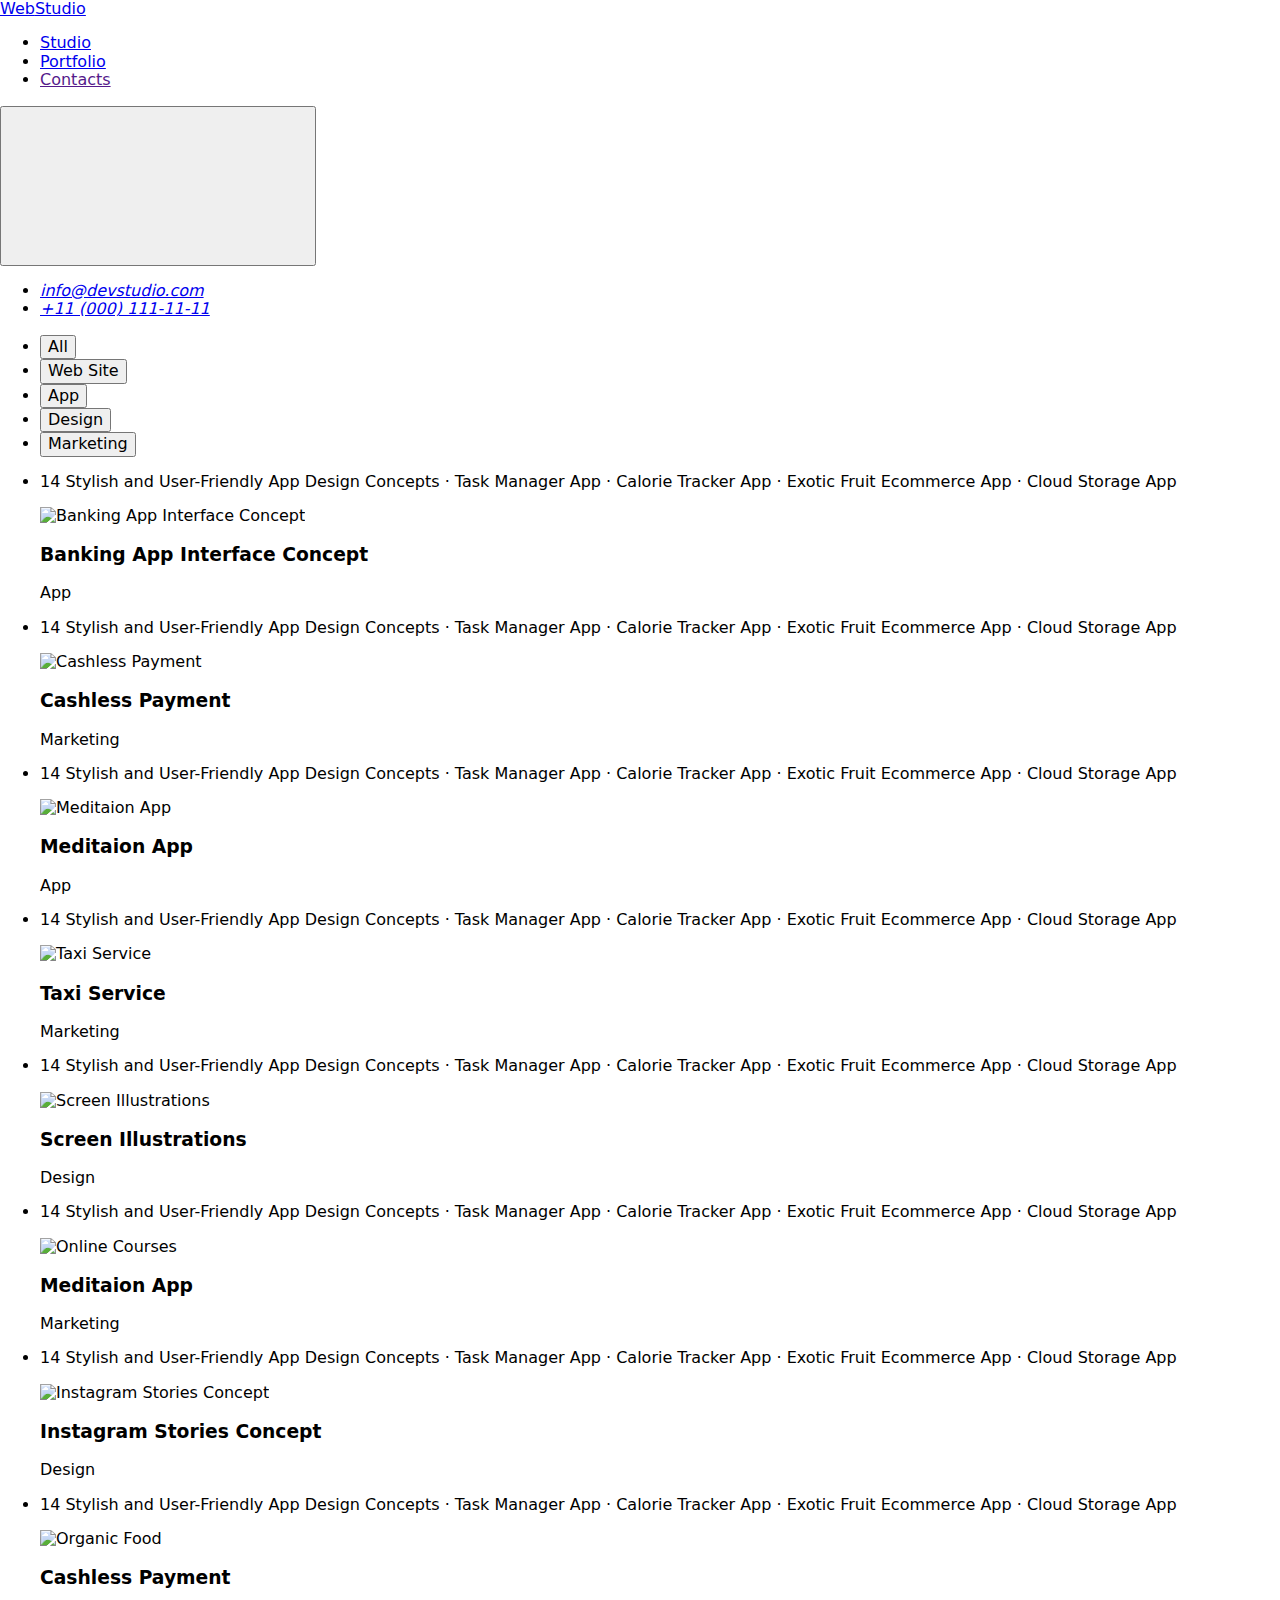
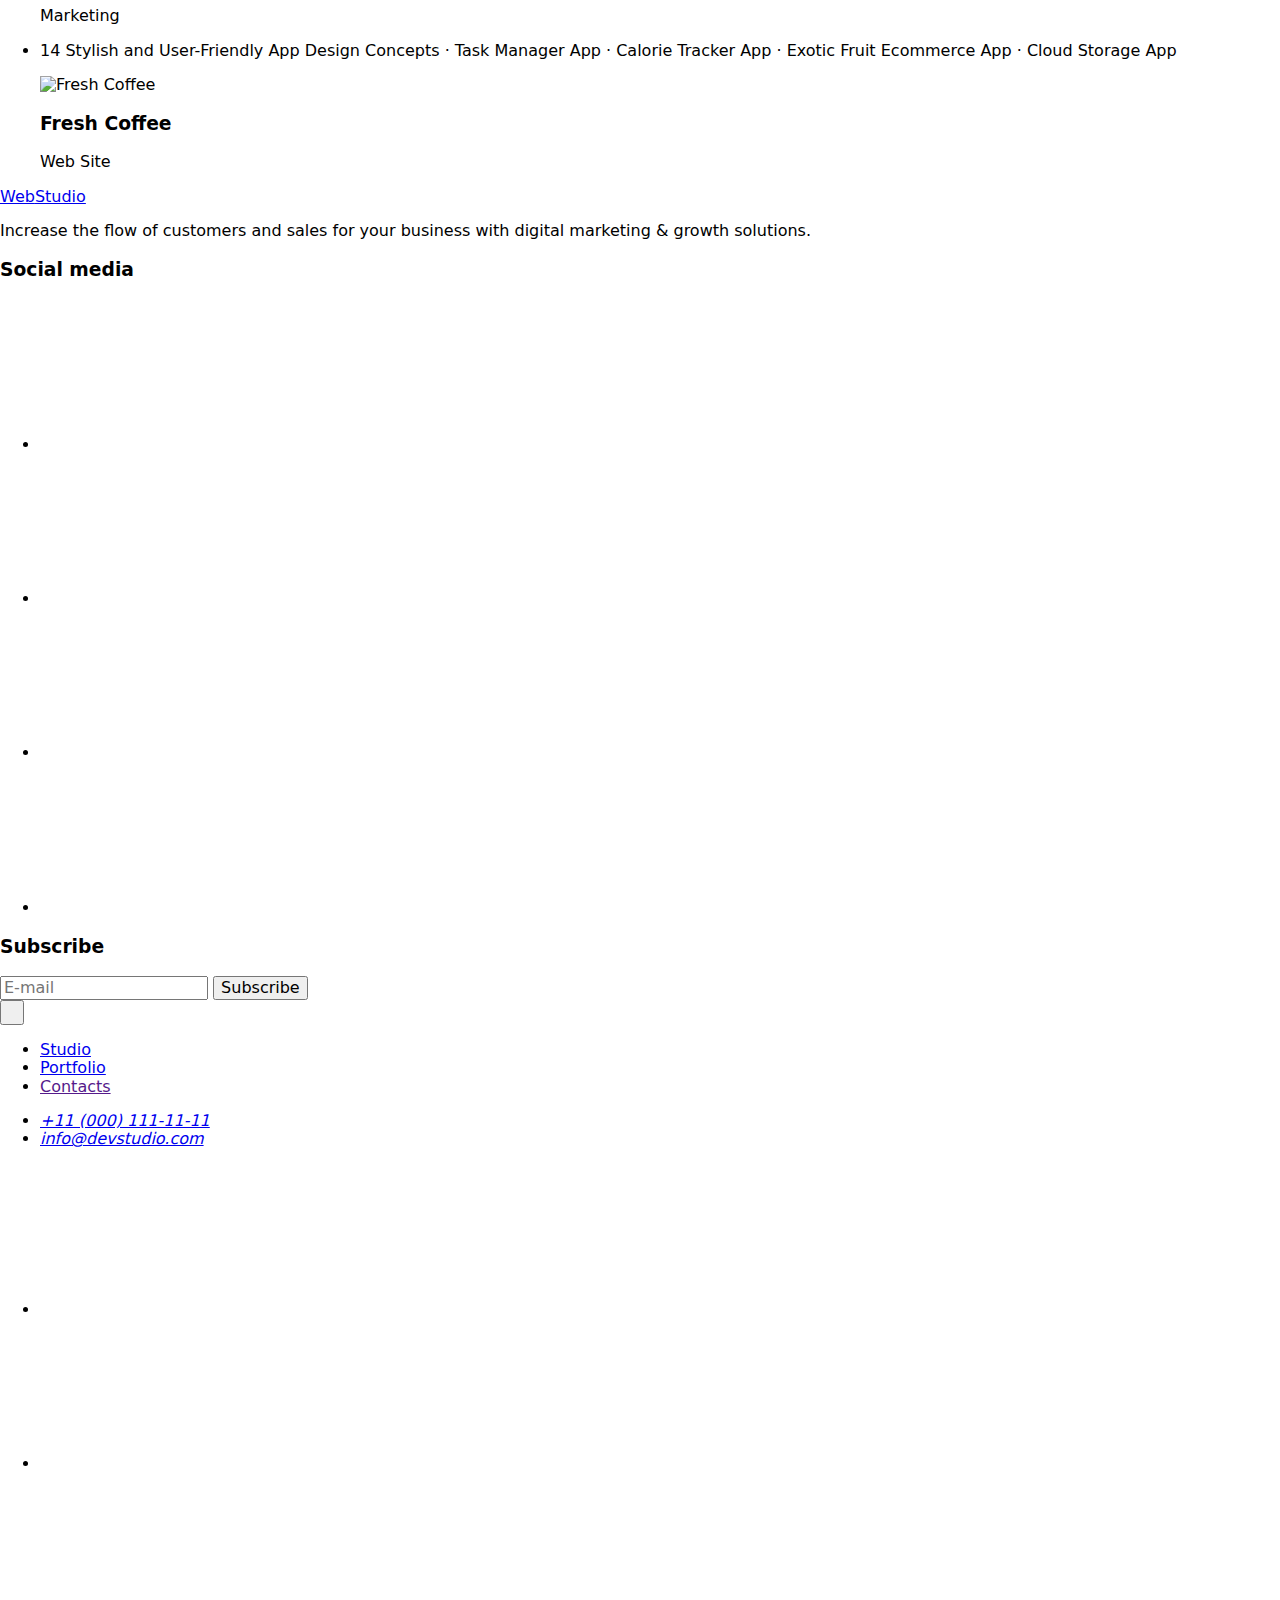
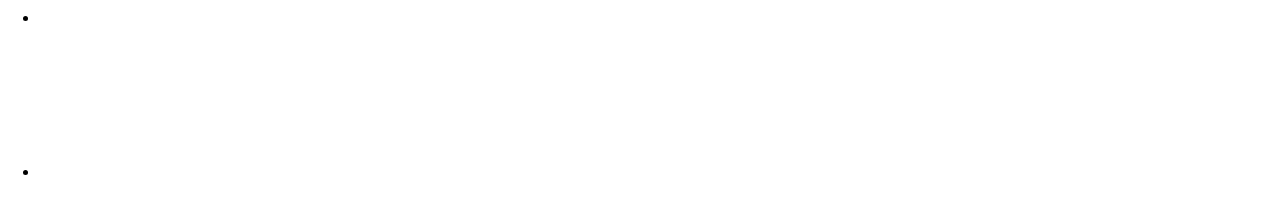
==== portfolio.html @ fcc220e5 "Create portfolio.html" ====
<!DOCTYPE html>
<html lang="en">

<head>
    <meta charset="UTF-8">
    <meta http-equiv="X-UA-Compatible" content="IE=edge">
    <meta name="viewport" content="width=device-width, initial-scale=1.0">
    <title>Portfolio</title>


    <link rel="preconnect" href="https://fonts.googleapis.com">
    <link rel="preconnect" href="https://fonts.gstatic.com" crossorigin>
    <link
        href="https://fonts.googleapis.com/css2?family=Raleway:wght@800&family=Roboto:wght@400;500;700;900&display=swap"
        rel="stylesheet">
    <link rel="preconnect" href="https://fonts.gstatic.com" crossorigin>
    <link
        href="https://fonts.googleapis.com/css2?family=Raleway:wght@800&family=Roboto:wght@400;500;700;900&display=swap"
        rel="stylesheet">
    <link rel="stylesheet"
        href="https://cdnjs.cloudflare.com/ajax/libs/modern-normalize/1.1.0/modern-normalize.min.css">
    <link rel="stylesheet" href="./css/style.css">
</head>

<body>
    <!-- HEADER -->
    <header class="page-header">
        <!-- Navigation -->
        <div class="conteiner">
            <nav class="navigation">
                <a class="link logotype" href="./index.html">Web<span class="logotype-item">Studio</span></a>
                <ul class="list menu-list">
                    <li class="menu-item "><a class="link menu-link" href="./index.html">Studio</a></li>
                    <li class="menu-item "><a class="link menu-link hover color" href="./portfolio.html">Portfolio</a>
                    </li>
                    <li class="menu-item"><a class="link menu-link" href="">Contacts</a></li>
                </ul>
            </nav>
            <button  class="mobile-menu-open"><svg class="icon-one icon-hamburger js-open-menu">
                <use href="./images/social-media/icons.svg#icon-hamburger"></use>
            </svg></button>
            <!-- Address -->
            <address>
                <ul class="list-number">
                    <li><a class="link mail-post" href="mailto:info@devstudio.com">info@devstudio.com</a></li>
                    <li><a class="link phone-number" href="tel:+110001111111">+11 (000) 111-11-11</a></li>
                </ul>
            </address>
        </div>
    </header>
    <!-- Main -->
    <main>
        <section class="page-filter">
            <div class="conteiner-filter">
                <h1 hidden>filters</h1>
                <ul class="list list-button">
                    <li class="list-item-filter"><button class="button-filters" type="button">All</button></li>
                    <li class="list-item-filter"><button class="button-filters" type="button">Web Site</button></li>
                    <li class="list-item-filter"><button class="button-filters" type="button">App</button></li>
                    <li class="list-item-filter"><button class="button-filters" type="button">Design</button></li>
                    <li class="list-item-filter"><button class="button-filters" type="button">Marketing</button></li>
                </ul>
                <ul class="list list-photo-item">

                    <li class="list-item ">

                        <div class="box">
                            <div class="overlay">
                                <p>14 Stylish and User-Friendly App Design Concepts · Task Manager App · Calorie Tracker
                                    App · Exotic Fruit Ecommerce App · Cloud Storage App</p>

                            </div>
                            <img class="list-photo" src="./images/Project-Card-1.jpg"
                                alt="Banking App Interface Concept" width="360" height="300">
                        </div>
                        <div class="conteiner-title">
                            <h3 class="title-item">Banking App Interface Concept</h3>
                            <p class="suptitle">App</p>
                        </div>
                    </li>
                    <li class="list-item ">
                        <div class="box">
                            <div class="overlay">
                                <p>14 Stylish and User-Friendly App Design Concepts · Task Manager App · Calorie Tracker
                                    App · Exotic Fruit Ecommerce App · Cloud Storage App</p>
                            </div><img class="list-photo" src="./images/Project-Card-2.jpg" alt="Cashless Payment"
                                width="360" height="300">
                        </div>
                        <div class="conteiner-title">
                            <h3 class="title-item">Cashless Payment</h3>
                            <p class="suptitle">Marketing</p>
                        </div>
                    </li>
                    <li class="list-item ">
                        <div class="box">
                            <div class="overlay">
                                <p>14 Stylish and User-Friendly App Design Concepts · Task Manager App · Calorie Tracker
                                    App · Exotic Fruit Ecommerce App · Cloud Storage App</p>
                            </div><img class="list-photo" src="./images/Project-Card-3.jpg" alt="Meditaion App"
                                width="360" height="300">
                        </div>
                        <div class="conteiner-title">
                            <h3 class="title-item">Meditaion App</h3>
                            <p class="suptitle">App</p>
                        </div>
                    </li>
                    <li class="list-item ">
                        <div class="box">
                            <div class="overlay">
                                <p>14 Stylish and User-Friendly App Design Concepts · Task Manager App · Calorie Tracker
                                    App · Exotic Fruit Ecommerce App · Cloud Storage App</p>
                            </div><img class="list-photo" src="./images/Project2Card-1.jpg" alt="Taxi Service"
                                width="360" height="300">
                        </div>
                        <div class="conteiner-title">
                            <h3 class="title-item">Taxi Service</h3>
                            <p class="suptitle">Marketing</p>
                        </div>
                    </li>
                    <li class="list-item ">
                        <div class="box">
                            <div class="overlay">
                                <p>14 Stylish and User-Friendly App Design Concepts · Task Manager App · Calorie Tracker
                                    App
                                    · Exotic Fruit Ecommerce App · Cloud Storage App</p>
                            </div><img class="list-photo" src="./images/Project2Card-2.jpg" alt="Screen Illustrations"
                                width="360" height="300
                        ">
                        </div>
                        <div class="conteiner-title">
                            <h3 class="title-item">Screen Illustrations</h3>
                            <p class="suptitle">Design</p>
                        </div>
                    </li>
                    <li class="list-item ">
                        <div class="box">
                            <div class="overlay">
                                <p>14 Stylish and User-Friendly App Design Concepts · Task Manager App · Calorie Tracker
                                    App · Exotic Fruit Ecommerce App · Cloud Storage App</p>
                            </div><img class="list-photo" src="./images/Project2Card-3.jpg" alt="Online Courses"
                                width="360" height="300">
                        </div>
                        <div class="conteiner-title">
                            <h3 class="title-item">Meditaion App</h3>
                            <p class="suptitle">Marketing</p>
                        </div>
                    </li>
                    <li class="list-item ">
                        <div class="box">
                            <div class="overlay">
                                <p>14 Stylish and User-Friendly App Design Concepts · Task Manager App · Calorie Tracker
                                    App
                                    · Exotic Fruit Ecommerce App · Cloud Storage App</p>
                            </div><img class="list-photo" src="./images/Project3Card-1.jpg"
                                alt="Instagram Stories Concept" width="360" height="300">
                        </div>

                        <div class="conteiner-title">
                            <h3 class="title-item">Instagram Stories Concept</h3>
                            <p class="suptitle">Design</p>
                        </div>
                    </li>
                    <li class="list-item ">
                        <div class="box">
                            <div class="overlay">
                                <p>14 Stylish and User-Friendly App Design Concepts · Task Manager App · Calorie Tracker
                                    App · Exotic Fruit Ecommerce App · Cloud Storage App</p>
                            </div><img class="list-photo" src="./images/Project3Card-2.jpg" alt="Organic Food"
                                width="360" height="300">
                        </div>
                        <div class="conteiner-title">
                            <h3 class="title-item">Cashless Payment</h3>
                            <p class="suptitle">Marketing</p>
                        </div>
                    </li>
                    <li class="list-item ">
                        <div class="box">
                            <div class="overlay">
                                <p>14 Stylish and User-Friendly App Design Concepts · Task Manager App · Calorie Tracker
                                    App · Exotic Fruit Ecommerce App · Cloud Storage App</p>
                            </div><img class="list-photo" src="./images/Project3Card-3.jpg" alt="Fresh Coffee"
                                width="360" height="300">
                        </div>
                        <div class="conteiner-title">
                            <h3 class="title-item">Fresh Coffee</h3>
                            <p class="suptitle">Web Site</p>
                        </div>
                    </li>
                </ul>
            </div>
        </section>
    </main>
    <!-- footer -->
    <footer class="footer-section">
        <div class="footer">
            <div>
                <a class="link logotype-footer" href="./index.html">Web<span
                        class="logotype-item-footer">Studio</span></a>
                <p class="footer-subtitle">Increase the flow of customers and sales for your business with digital
                    marketing
                    &
                    growth solutions.
                </p>
            </div>
            <div class="footer-social-media">
                <h3 class="title-footer">Social media</h3>
                <ul class="list list-footer">
                    <li>
                        <a class="link link-media link-footer" href="">
                            <svg class="">
                                <use href="./images/social-media/icons.svg#icon-instagram"></use>
                            </svg>
                        </a>
                    </li>
                    <li>
                        <a class="link link-media link-footer" href="">
                            <svg class="">
                                <use href="./images/social-media/icons.svg#icon-twitter"></use>
                            </svg>
                        </a>
                    </li>
                    <li>
                        <a class="link link-media link-footer" href="">
                            <svg class="">
                                <use href="./images/social-media/icons.svg#icon-facebook"></use>
                            </svg>
                        </a>
                    </li>
                    <li>
                        <a class="link link-media link-footer" href="">
                            <svg class="">
                                <use href="./images/social-media/icons.svg#icon-linkedin"></use>
                            </svg>
                        </a>
                    </li>
                </ul>
            </div>
            <div class="subscribe">
                <h3 class="footer-subscribe">Subscribe</h3>
                <form class="form-footer-subscribe">
                    <input type="mail" placeholder="E-mail" class="mail-field" name="foooter-mail">
                    <button class="button-subscribe" type="submit">Subscribe</button>
                </form>
            </div>
        </div>
    </footer>
    <div class="mobile-menu is-open js-menu-container" >
        <div class="conteiner-mobile">
        <button  type="button" class="mobile-menu-close js-close-menu">
            <svg width="8" height="8" class="mobile-icon-close"><use href="./images/social-media/icons.svg#icon-close-black"></use></svg>
        </button>
        <ul class="list-filters">
            <li class="list mobile-list"><a class="link mobile-menu-list" href="./index.html">Studio</a></li>
            <li class="list mobile-list"><a class="link mobile-menu-list" href="./portfolio.html">Portfolio</a></li>
            <li class="list mobile-list"><a class="link mobile-menu-list" href="">Contacts</a></li>
        </ul>
        <address>
            <ul class="list-filters-contacts">
                <li class="list"><a class="link mobile-phone-number" href="tel:+110001111111">+11 (000) 111-11-11</a></li>
                <li class="list"><a class="link mobile-post" href="mailto:info@devstudio.com">info@devstudio.com</a></li>
                
            </ul>
            <ul class="list social-media-mobile">
                <li class="list"><a class="link icon-media" href=""><svg class="">
                            <use href="./images/social-media/icons.svg#icon-instagramblue"></use>
                        </svg></a></li>
                <li class="list"><a class="link icon-media" href=""><svg class="">
                            <use href="./images/social-media/icons.svg#icon-twitterblue"></use>
                        </svg></a></li>
                <li class="list"><a class="link icon-media" href=""><svg class="">
                            <use href="./images/social-media/icons.svg#icon-facebookblue"></use>
                        </svg></a></li>
                <li class="list"><a class="link icon-media" href=""><svg class="">
                            <use href="./images/social-media/icons.svg#icon-linkrfinblue"></use>
                        </svg></a></li>
            </ul>
        </address>
    </div>
    </div>
    <script src="./modal-menu.js"></script> 

</body>

</html>
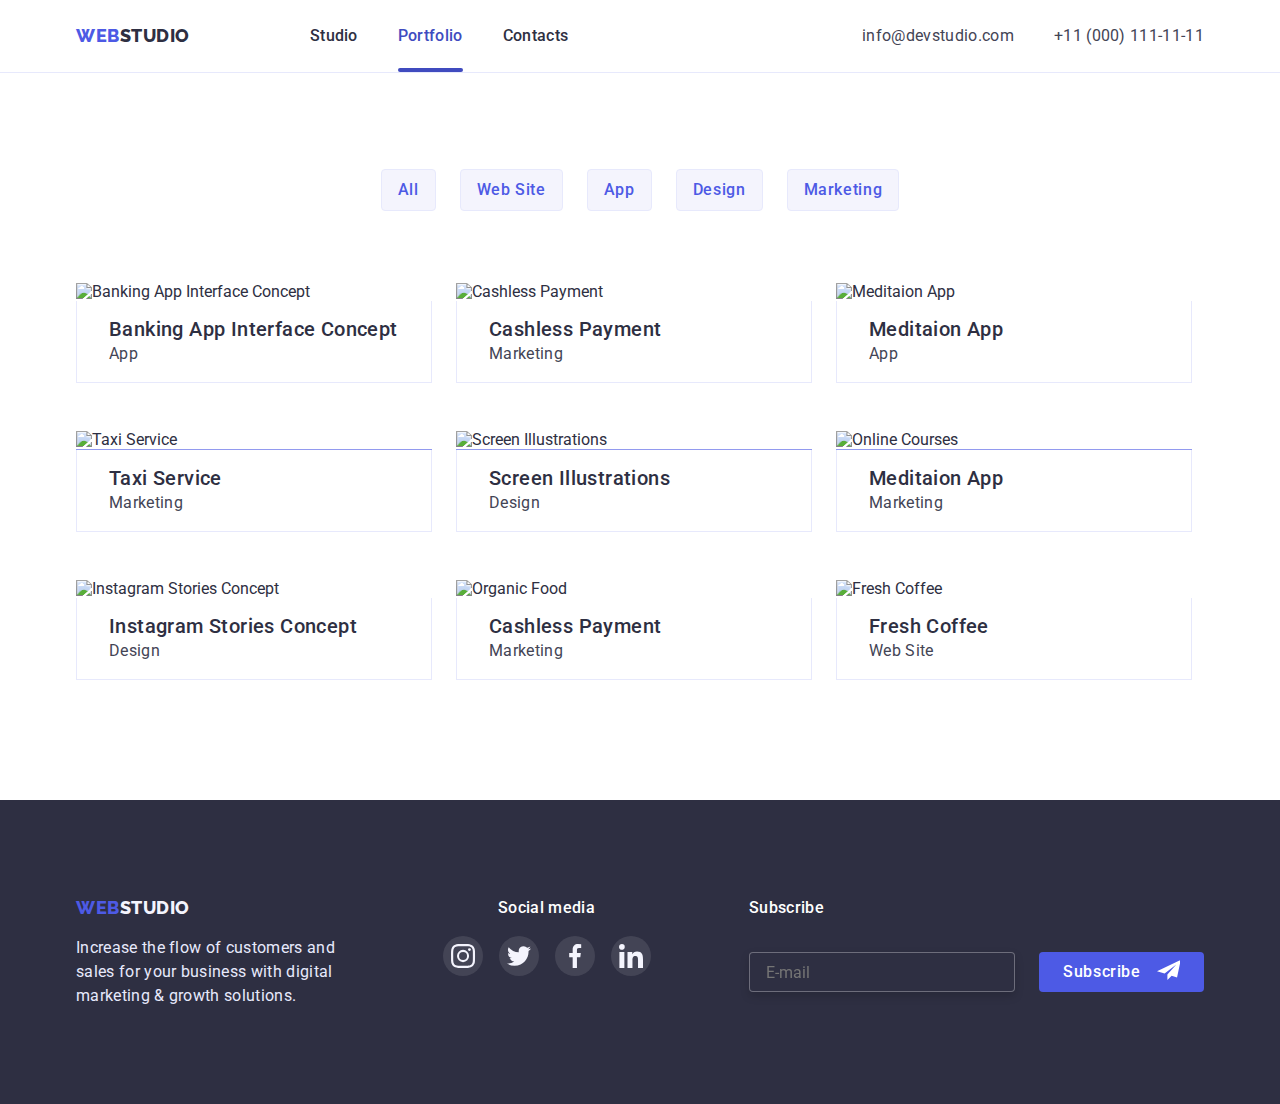
==== commit 1a7119d2: "Update portfolio.html" ====
--- a/portfolio.html
+++ b/portfolio.html
@@ -36,11 +36,11 @@
                     <li class="menu-item"><a class="link menu-link" href="">Contacts</a></li>
                 </ul>
             </nav>
-            <button  class="mobile-menu-open"><svg class="icon-one icon-hamburger js-open-menu">
-                <use href="./images/social-media/icons.svg#icon-hamburger"></use>
-            </svg></button>
+            <button class="mobile-menu-open"><svg class="icon-one icon-hamburger js-open-menu">
+                    <use href="./images/social-media/icons.svg#icon-hamburger"></use>
+                </svg></button>
             <!-- Address -->
-            <address>
+            <address class="list-number">
                 <ul class="list-number">
                     <li><a class="link mail-post" href="mailto:info@devstudio.com">info@devstudio.com</a></li>
                     <li><a class="link phone-number" href="tel:+110001111111">+11 (000) 111-11-11</a></li>
@@ -70,8 +70,14 @@
                                     App · Exotic Fruit Ecommerce App · Cloud Storage App</p>
 
                             </div>
-                            <img class="list-photo" src="./images/Project-Card-1.jpg"
-                                alt="Banking App Interface Concept" width="360" height="300">
+                            <picture>
+                                <source media="(min-width:768px)"
+                                    srcset="./images/desktop-project-card.jpg 1x, ./images/desktop-project-card@2x.jpg 2x">
+                                <source media="(min-width:300px)"
+                                    srcset="./images/mobile-project-card.jpg 1x, ./images/mobile-project-card@2x.jpg 2x">
+                                <img class="list-photo" src="./images/Project-Card-1.jpg"
+                                    alt="Banking App Interface Concept">
+                            </picture>
                         </div>
                         <div class="conteiner-title">
                             <h3 class="title-item">Banking App Interface Concept</h3>
@@ -83,8 +89,12 @@
                             <div class="overlay">
                                 <p>14 Stylish and User-Friendly App Design Concepts · Task Manager App · Calorie Tracker
                                     App · Exotic Fruit Ecommerce App · Cloud Storage App</p>
-                            </div><img class="list-photo" src="./images/Project-Card-2.jpg" alt="Cashless Payment"
-                                width="360" height="300">
+                            </div>
+                            <picture>
+                                <source media="(min-width:768px)" srcset="./images/desktop-project-card2.jpg 1x, ./images/desktop-project-card2@2x.jpg 2x">
+                                <source media="(min-width:300px)" srcset="./images/mobile-project-card2.jpg 1x, ./images/mobile-project-card2@2x.jpg 2x">
+                                <img class="list-photo" src="./images/Project-Card-2.jpg" alt="Cashless Payment">
+                            </picture>
                         </div>
                         <div class="conteiner-title">
                             <h3 class="title-item">Cashless Payment</h3>
@@ -96,8 +106,13 @@
                             <div class="overlay">
                                 <p>14 Stylish and User-Friendly App Design Concepts · Task Manager App · Calorie Tracker
                                     App · Exotic Fruit Ecommerce App · Cloud Storage App</p>
-                            </div><img class="list-photo" src="./images/Project-Card-3.jpg" alt="Meditaion App"
-                                width="360" height="300">
+                            </div>
+                            <picture>
+                                <source media="(min-width:768px)" srcset="./images/desktop-project-card3.jpg 1x, ./images/desktop-project-card3@2x.jpg 2x">
+                                <source media="(min-width:300px)" srcset="./images/mobile-project-card3.jpg 1x, ./images/mobile-project-card3@2x.jpg 2x">
+                                <img class="list-photo" src="./images/Project-Card-3.jpg" alt="Meditaion App">
+                            </picture>
+                            
                         </div>
                         <div class="conteiner-title">
                             <h3 class="title-item">Meditaion App</h3>
@@ -109,8 +124,13 @@
                             <div class="overlay">
                                 <p>14 Stylish and User-Friendly App Design Concepts · Task Manager App · Calorie Tracker
                                     App · Exotic Fruit Ecommerce App · Cloud Storage App</p>
-                            </div><img class="list-photo" src="./images/Project2Card-1.jpg" alt="Taxi Service"
-                                width="360" height="300">
+                            </div><picture>
+                                <source media="(min-width:768px)" srcset="./images/desktop-project-card4.jpg 1x, ./images/desktop-project-card4@2x.jpg 2x">
+                                <source media="(min-width:300px)" srcset="./images/mobile-project-card4.jpg 1x, ./images/mobile-project-card4@2x.jpg 2x">
+                                <img class="list-photo" src="./images/Project2Card-1.jpg" alt="Taxi Service"
+                                >
+                            </picture>
+                            
                         </div>
                         <div class="conteiner-title">
                             <h3 class="title-item">Taxi Service</h3>
@@ -123,9 +143,13 @@
                                 <p>14 Stylish and User-Friendly App Design Concepts · Task Manager App · Calorie Tracker
                                     App
                                     · Exotic Fruit Ecommerce App · Cloud Storage App</p>
-                            </div><img class="list-photo" src="./images/Project2Card-2.jpg" alt="Screen Illustrations"
-                                width="360" height="300
-                        ">
+                            </div><picture>
+                                <source media="(min-width:768px)" srcset="./images/desktop-project-card5.jpg 1x, ./images/desktop-project-card5@2x.jpg 2x">
+                                <source media="(min-width:300px)" srcset="./images/mobile-project-card5.jpg 1x, ./images/mobile-project-card5@2x.jpg 2x">
+                                <img class="list-photo" src="./images/Project2Card-2.jpg" alt="Screen Illustrations"
+                                >
+                            </picture>
+                            
                         </div>
                         <div class="conteiner-title">
                             <h3 class="title-item">Screen Illustrations</h3>
@@ -137,8 +161,12 @@
                             <div class="overlay">
                                 <p>14 Stylish and User-Friendly App Design Concepts · Task Manager App · Calorie Tracker
                                     App · Exotic Fruit Ecommerce App · Cloud Storage App</p>
-                            </div><img class="list-photo" src="./images/Project2Card-3.jpg" alt="Online Courses"
-                                width="360" height="300">
+                            </div><picture>
+                                <source media="(min-width:768px)" srcset="./images/desktop-project-card6.jpg 1x, ./images/desktop-project-card6@2x.jpg 2x">
+                                <source media="(min-width:300px)" srcset="./images/mobile-project-card6.jpg 1x, ./images/mobile-project-card6@2x.jpg 2x">
+                                <img class="list-photo" src="./images/Project2Card-3.jpg" alt="Online Courses"
+                                >
+                            </picture>
                         </div>
                         <div class="conteiner-title">
                             <h3 class="title-item">Meditaion App</h3>
@@ -151,8 +179,11 @@
                                 <p>14 Stylish and User-Friendly App Design Concepts · Task Manager App · Calorie Tracker
                                     App
                                     · Exotic Fruit Ecommerce App · Cloud Storage App</p>
-                            </div><img class="list-photo" src="./images/Project3Card-1.jpg"
-                                alt="Instagram Stories Concept" width="360" height="300">
+                            </div><picture>
+                                <source media="(min-width:768px)" srcset="./images/desktop-project-card7.jpg 1x, ./images/desktop-project-card7@2x.jpg 2x">
+                                <source media="(min-width:300px)" srcset="./images/mobile-project-card7.jpg 1x, ./images/mobile-project-card7@2x.jpg 2x">
+                                <img class="list-photo" src="./images/Project3Card-1.jpg" alt="Instagram Stories Concept" >
+                            </picture>
                         </div>
 
                         <div class="conteiner-title">
@@ -165,8 +196,11 @@
                             <div class="overlay">
                                 <p>14 Stylish and User-Friendly App Design Concepts · Task Manager App · Calorie Tracker
                                     App · Exotic Fruit Ecommerce App · Cloud Storage App</p>
-                            </div><img class="list-photo" src="./images/Project3Card-2.jpg" alt="Organic Food"
-                                width="360" height="300">
+                            </div><picture>
+                                <source media="(min-width:768px)" srcset="./images/desktop-project-card8.jpg 1x, ./images/desktop-project-card8@2x.jpg 2x">
+                                <source media="(min-width:300px)" srcset="./images/mobile-project-card8.jpg 1x, ./images/mobile-project-card8@2x.jpg 2x">
+                                <img class="list-photo" src="./images/Project3Card-2.jpg" alt="Organic Food" width="356"> 
+                            </picture>
                         </div>
                         <div class="conteiner-title">
                             <h3 class="title-item">Cashless Payment</h3>
@@ -178,8 +212,11 @@
                             <div class="overlay">
                                 <p>14 Stylish and User-Friendly App Design Concepts · Task Manager App · Calorie Tracker
                                     App · Exotic Fruit Ecommerce App · Cloud Storage App</p>
-                            </div><img class="list-photo" src="./images/Project3Card-3.jpg" alt="Fresh Coffee"
-                                width="360" height="300">
+                            </div><picture>
+                                <source media="(min-width:768px)" srcset="./images/desktop-project-card9.jpg 1x, ./images/desktop-project-card9@2x.jpg 2x">
+                                <source media="(min-width:300px)" srcset="./images/mobile-project-card9.jpg 1x, ./images/mobile-project-card9@2x.jpg 2x">
+                                <img class="list-photo" src="./images/Project3Card-3.jpg" alt="Fresh Coffee">
+                            </picture>
                         </div>
                         <div class="conteiner-title">
                             <h3 class="title-item">Fresh Coffee</h3>
@@ -244,40 +281,44 @@
             </div>
         </div>
     </footer>
-    <div class="mobile-menu is-open js-menu-container" >
+    <div class="mobile-menu js-menu-container">
         <div class="conteiner-mobile">
-        <button  type="button" class="mobile-menu-close js-close-menu">
-            <svg width="8" height="8" class="mobile-icon-close"><use href="./images/social-media/icons.svg#icon-close-black"></use></svg>
-        </button>
-        <ul class="list-filters">
-            <li class="list mobile-list"><a class="link mobile-menu-list" href="./index.html">Studio</a></li>
-            <li class="list mobile-list"><a class="link mobile-menu-list" href="./portfolio.html">Portfolio</a></li>
-            <li class="list mobile-list"><a class="link mobile-menu-list" href="">Contacts</a></li>
-        </ul>
-        <address>
-            <ul class="list-filters-contacts">
-                <li class="list"><a class="link mobile-phone-number" href="tel:+110001111111">+11 (000) 111-11-11</a></li>
-                <li class="list"><a class="link mobile-post" href="mailto:info@devstudio.com">info@devstudio.com</a></li>
-                
+            <button type="button" class="mobile-menu-close js-close-menu">
+                <svg width="8" height="8" class="mobile-icon-close">
+                    <use href="./images/social-media/icons.svg#icon-close-black"></use>
+                </svg>
+            </button>
+            <ul class="list-filters">
+                <li class="list mobile-list"><a class="link mobile-menu-list" href="./index.html">Studio</a></li>
+                <li class="list mobile-list"><a class="link mobile-menu-list" href="./portfolio.html">Portfolio</a></li>
+                <li class="list mobile-list"><a class="link mobile-menu-list" href="">Contacts</a></li>
             </ul>
-            <ul class="list social-media-mobile">
-                <li class="list"><a class="link icon-media" href=""><svg class="">
-                            <use href="./images/social-media/icons.svg#icon-instagramblue"></use>
-                        </svg></a></li>
-                <li class="list"><a class="link icon-media" href=""><svg class="">
-                            <use href="./images/social-media/icons.svg#icon-twitterblue"></use>
-                        </svg></a></li>
-                <li class="list"><a class="link icon-media" href=""><svg class="">
-                            <use href="./images/social-media/icons.svg#icon-facebookblue"></use>
-                        </svg></a></li>
-                <li class="list"><a class="link icon-media" href=""><svg class="">
-                            <use href="./images/social-media/icons.svg#icon-linkrfinblue"></use>
-                        </svg></a></li>
-            </ul>
-        </address>
+            <address>
+                <ul class="list-filters-contacts">
+                    <li class="list"><a class="link mobile-phone-number" href="tel:+110001111111">+11 (000)
+                            111-11-11</a></li>
+                    <li class="list"><a class="link mobile-post" href="mailto:info@devstudio.com">info@devstudio.com</a>
+                    </li>
+
+                </ul>
+                <ul class="list social-media-mobile">
+                    <li class="list"><a class="link icon-media" href=""><svg class="">
+                                <use href="./images/social-media/icons.svg#icon-instagramblue"></use>
+                            </svg></a></li>
+                    <li class="list"><a class="link icon-media" href=""><svg class="">
+                                <use href="./images/social-media/icons.svg#icon-twitterblue"></use>
+                            </svg></a></li>
+                    <li class="list"><a class="link icon-media" href=""><svg class="">
+                                <use href="./images/social-media/icons.svg#icon-facebookblue"></use>
+                            </svg></a></li>
+                    <li class="list"><a class="link icon-media" href=""><svg class="">
+                                <use href="./images/social-media/icons.svg#icon-linkrfinblue"></use>
+                            </svg></a></li>
+                </ul>
+            </address>
+        </div>
     </div>
-    </div>
-    <script src="./modal-menu.js"></script> 
+    <script src="./modal-menu.js"></script>
 
 </body>
 
--- a/css/style.css
+++ b/css/style.css
@@ -0,0 +1,1937 @@
+ :root {
+  --text-color: #434455;
+  --main-color: #f4f4fd;
+  --accent-color: #404bbf;
+  --link-color: #2e2f42;
+}
+html {
+}
+
+*,
+*::before,
+*::after {
+  box-sizing: inherit;
+}
+
+
+.list {
+  list-style: none;
+  padding: 0px;
+  margin: 0px;
+
+}
+.link {
+  text-decoration: none;
+  display: flex;
+}
+img {
+  display: block;
+  max-width: 100%;
+  height: auto;
+}
+body {
+  font-family: "Roboto", sans-serif;
+  color: var(--link-color);
+  margin-left: auto;
+  margin-right: auto;
+}
+/*
+
+
+.conteiner-first-section {
+  width: 1128px;
+  margin-left: auto;
+  margin-right: auto;
+  padding-left: 15px;
+  padding-right: 15px;
+}
+
+.conteiner-last-section {
+  width: 1128px;
+  margin-left: auto;
+  margin-right: auto;
+  padding-left: 15px;
+  padding-right: 15px;
+}
+.conteiner-title {
+  border-right: 1px solid #e7e9fc;
+  border-left: 1px solid #e7e9fc;
+  border-bottom: 1px solid #e7e9fc;
+  padding-bottom: 32px;
+  padding-left: 16px;
+  padding-top: 32px;
+}
+.list-item:hover, .list-item:focus {
+  border-right: 0.5px solid #f4f4fd;
+  border-left: 0.5px solid #f4f4fd;
+  border-bottom: 0.5px solid #f4f4fd;
+  box-shadow: 0px 1px 6px rgba(46, 47, 66, 0.08),
+    0px 1px 1px rgba(46, 47, 66, 0.16), 0px 2px 1px rgba(46, 47, 66, 0.08);
+}.suptitle {
+  font-size: 16px;
+  line-height: 1.5;
+  letter-spacing: 0.02em;
+  color: var(--text-color);
+  margin: 0px;
+}
+.box {
+position: relative; 
+overflow: hidden;
+}
+.list-item:hover .overlay {
+  transform: translateX(0);
+}
+
+.overlay{
+  position: absolute;
+  content: "";
+
+ top: 0;
+  left: 0;
+  width: 100%;
+  height: 100%;
+  background: #4D5AE5;
+  transform: translateY(100%);
+  transition: transform 250ms cubic-bezier(0.4, 0, 0.2, 1);
+}
+.overlay > p{
+  font-weight: 400;
+font-size: 16px;
+line-height: 1.5;
+letter-spacing: 0.02em;
+color: var(--main-color);
+margin-top: 24px;
+margin-left: auto;
+margin-right: auto;
+width: 296px;
+}
+
+.title-item {
+  font-weight: 500;
+  font-size: 20px;
+  line-height: 1.25;
+  letter-spacing: 0.02em;
+
+  margin: 0px;
+}
+.conteiner-filter {
+  margin-left: auto;
+  margin-right: auto;
+  width: 1128px;
+  padding-right: 15px;
+  padding-left: 15px;
+}
+.conteiner-customers {
+  width: 1128px;
+  margin-left: auto;
+  margin-right: auto;
+  padding-left: 15px;
+  padding-right: 15px;
+}
+
+
+.page-header {
+  margin-left: auto;
+  margin-right: auto;
+  border-bottom: 1px solid #e7e9fc;
+}
+
+
+
+.menu-link:hover,
+.menu-link:focus {
+  color: var(--accent-color);
+}
+.menu-link {
+  position: relative;
+  font-weight: 500;
+  font-size: 16px;
+  line-height: 1.5;
+  letter-spacing: 0.02em;
+  color: var(--link-color);
+
+  display: block;
+  padding-top: 24px;
+  padding-bottom: 24px;
+  transition: color 250ms cubic-bezier(0.4, 0, 0.2, 1);
+}
+
+.color{
+  color: var(--accent-color);
+}
+.hover::after{
+  display: block;
+  position: absolute;
+  content: "";
+  width: 100%;
+  height: 4px;
+bottom: 0;
+left: 0;
+  height: 4px;
+border-radius: 2px;
+background-color: var(--accent-color);
+
+}
+
+
+
+
+.button {
+  font-family: "Roboto";
+  font-weight: 500;
+  cursor: pointer;
+  font-size: 16px;
+  line-height: 1.5;
+  letter-spacing: 0.04em;
+  background: #4d5ae5;
+  color: #ffffff;
+
+  min-width: 110px;
+  border-radius: 4px;
+  border-color: #4d5ae5;
+  text-align: center;
+  margin-top: 48px;
+  padding: 16px 32px;
+
+  transition: background-color 250ms cubic-bezier(0.4, 0, 0.2, 1);
+}
+.button-filters {
+  font-weight: 500;
+  font-family: "Roboto", sans-serif;
+  cursor: pointer;
+  font-size: 16px;
+  line-height: 1.5;
+  align-items: center;
+  text-align: center;
+  letter-spacing: 0.04em;
+  background: var(--main-color);
+  color: #4d5ae5;
+
+  border: 1px solid #e7e9fc;
+  border-radius: 4px;
+  padding: 12px 24px;
+  transition: color 250ms cubic-bezier(0.4, 0, 0.2, 1),
+  background-color 250ms cubic-bezier(0.4, 0, 0.2, 1),
+  box-shadow 250ms cubic-bezier(0.4, 0, 0.2, 1);
+}
+.list-button {
+  margin-bottom: 72px;
+  justify-content: center;
+  flex-direction: row;
+  padding: 0px;
+}
+.button:hover,
+.button:focus{
+  background-color: var(--accent-color);
+}
+.list-button .list-item-filter {
+  margin-left: 24px;
+}
+.list-button .list-item-filter:first-child {
+  margin-left: 0px;
+}
+
+.button-filters:hover,
+.button-filters:focus {
+  color: var(--main-color);
+  background: var(--accent-color);
+  box-shadow: 0px 3px 1px rgba(0, 0, 0, 0.1), 0px 2px 1px rgba(0, 0, 0, 0.08),
+    0px 2px 2px rgba(0, 0, 0, 0.12);
+    
+}
+.button-modal{
+  display: flex;
+  cursor: pointer;
+  height: 22px;
+  width: 12px;
+  border-radius: 50%;
+  border: 0;
+  justify-content: end;
+  margin-left: 336px;
+background-image: url(../images/close-black.svg);
+background-position: center;
+background-repeat: no-repeat;
+
+transition: 
+background-image 250ms cubic-bezier(0.4, 0, 0.2, 1),
+background-color 250ms cubic-bezier(0.4, 0, 0.2, 1);
+}
+.button-modal:hover, 
+.button-modal:focus{
+  background-color: var(--accent-color);
+  background-image: url(../images/close-white.svg);
+}
+.form-button{
+  margin-top: 24px;
+  text-align: center;
+}
+.button-form{
+  font-weight: 500;
+  cursor: pointer;
+  font-size: 16px;
+  line-height: 1.5;
+  letter-spacing: 0.04em;
+  background: #4d5ae5;
+  color: #ffffff;
+
+  min-width: 110px;
+  border-color: #4d5ae5;
+  text-align: center;
+  padding: 16px 32px;
+  box-shadow: 0px 4px 4px rgba(0, 0, 0, 0.15);
+border-radius: 4px;
+justify-content: center;
+transition: background-color 250ms cubic-bezier(0.4, 0, 0.2, 1);
+}
+.button-form:hover,
+.button-form:focus{
+  background-color: var(--accent-color);
+}
+
+.backdrop{
+  position: fixed;
+top: 0;
+left: 0;
+  width: 100%;
+  height: 100%;
+  background-color: rgba(46, 47, 66, 0.4);
+  opacity: 1;
+  transition: opacity 250ms;
+}
+.backdrop.is-hidden{
+opacity: 0;
+pointer-events: none;
+}
+.backdrop.is-hidden .modal{
+  transform: translate(-50%, -50%)  scale(0.9);
+}
+.modal{
+
+  position: absolute;
+  top: 50%;
+  left: 50%;
+  min-width: 408px;
+
+  background-color: #fcfcfc;
+  border-radius: 4px;
+  justify-content: end;
+  display: flex;
+transform: translate(-50%, -50%) scale(1);
+transition: transform 250ms cubic-bezier(0.4, 0, 0.2, 1);
+}
+.modal-title{
+
+  font-weight: 500;
+  font-size: 16px;
+  line-height: 1.5;
+  margin-top: 24px;
+text-align: center;
+margin-bottom: 16px;
+margin-top: 24px;
+}
+.form .field, .form-comment {
+  display: flex;
+  flex-direction: column;
+
+  color: #8E8F99;
+}
+.field {
+  
+  margin-top: 8px;
+  transition: border-color 250ms cubic-bezier(0.4, 0, 0.2, 1);
+} 
+ .field:focus-within{
+border-color: #4D5AE5;
+}
+.field label {
+
+  font-weight: 400;
+font-size: 12px;
+line-height: 1.3;
+}
+
+.form-comment {
+  margin-top: 8px;
+
+}
+.form-comment label{
+
+  font-weight: 400;
+font-size: 12px;
+line-height: 1.3;
+}
+.form-comment textarea{
+  outline: none;
+  resize: none;
+  margin-top: 4px;
+  height: 120px;
+  border: 1px solid rgba(33, 33, 33, 0.2);
+border-radius: 4px;
+padding: 8px 16px;
+transition: border 250ms cubic-bezier(0.4, 0, 0.2, 1);
+}
+.form-comment textarea:focus-within{
+  border-color:  #4D5AE5;
+}
+.form-comment textarea::placeholder{
+  font-weight: 400;
+  font-size: 12px;
+  line-height: 1.3;
+}
+.form-policy{
+  margin-top: 16px;
+}
+.form-policy label{
+  font-weight: 400;
+font-size: 12px;
+line-height: 1.3;
+color: #757575;
+}
+.icon-form{
+  height: 40px;
+  outline: none;
+  border: 1px solid rgba(33, 33, 33, 0.2);
+  border-radius: 4px;
+  margin-top: 4px;
+  background-repeat: no-repeat;
+background-position-y: 14px;
+  background-position-x: 19px; 
+  padding-left: 38px;
+  transition: border-color 250ms cubic-bezier(0.4, 0, 0.2, 1);
+}
+
+
+
+
+.name{
+  background-image: url(../images/social-media/name.svg);
+  transition: background-image 250ms cubic-bezier(0.4, 0, 0.2, 1);  
+}
+.name:focus-within{
+  background-image: url(../images/social-media/name-blue.svg);
+  }
+.phone{
+  background-image: url(../images/social-media/phone.svg);
+  transition: background-image 250ms cubic-bezier(0.4, 0, 0.2, 1);
+}
+.phone:focus-within{
+  background-image: url(../images/social-media/phone-blue.svg);
+  }
+.mail{
+  background-image: url(../images/social-media/mail.svg);
+  transition: background-image 250ms cubic-bezier(0.4, 0, 0.2, 1);
+}
+.mail:focus-within{
+  background-image: url(../images/social-media/mail-blue.svg);
+  } 
+  .border{
+    position: absolute;
+  width: 1px;
+  height: 1px;
+  margin: -1px;
+  border: 0;
+  padding: 0;
+  
+  white-space: nowrap;
+  clip-path: inset(100%);
+  clip: rect(0 0 0 0);
+  overflow: hidden;
+  
+  }
+  
+  
+  .label-policy{
+    display: flex;
+    align-items: center;
+  }
+  .icon-policy{
+    display: inline-block;
+    width: 15px;
+    height: 15px;
+    border: 1.25px solid #2E2F42;
+border-radius: 2px;
+margin-right: 8px;
+transition: border-color 250ms cubic-bezier(0.4, 0, 0.2, 1),
+background-image 250ms cubic-bezier(0.4, 0, 0.2, 1);
+  }
+  
+  .border:checked + .icon-policy{
+    border-color: #404bbf;
+    content: " ";
+    background-color: #404bbf;
+    width: 16px;
+    height: 16px;
+    background-image: url(../images/social-media/click.svg);
+    background-repeat: no-repeat;
+    background-size: contain;
+    background-origin: border-box;
+    transition: background-image 250ms cubic-bezier(0.4, 0, 0.2, 1);
+  }
+.link-policy{
+  color:#4D5AE5;
+  margin-left: 5px;
+}
+
+.page-hero {
+  margin-left: auto;
+  margin-right: auto;
+  background-color: var(--link-color);
+  background-image: linear-gradient(
+      rgba(46, 47, 66, 0.7),
+      rgba(46, 47, 66, 0.7)
+    ),
+    url(../images/people-office.jpg);
+  background-repeat: no-repeat;
+  background-size: auto, 1440px 600px, cover;
+  background-position: 50% 50%;
+}
+.hero {
+  padding-top: 188px;
+  padding-bottom: 188px;
+  text-align: center;
+}
+
+
+.hero-title {
+  font-size: 56px;
+  line-height: 1;
+  letter-spacing: 0.02em;
+  color: #ffffff;
+
+  margin: 0px auto;
+  text-align: center;
+  width: 496px;
+}
+.page-first-section {
+  padding-top: 120px;
+  padding-bottom: 60px;
+}
+
+.page-last-section {
+  padding-top: 120px;
+  padding-bottom: 120px;
+  background: #f4f4fd;
+}
+.page-filter {
+  padding-top: 96px;
+  padding-bottom: 120px;
+}
+.page-customers {
+  padding-top: 120px;
+  padding-bottom: 120px;
+}
+
+
+
+.title-position::before {
+  display: block;
+  content: "";
+  height: 112px;
+  background-repeat: no-repeat;
+  background-position: center;
+  background-color: var(--main-color);
+  border-radius: 4px;
+  margin-bottom: 8px;
+}
+.icon-antenna::before {
+  background-image: url(../images/antenna.svg);
+}
+.icon-clock::before {
+  background-image: url(../images/clock.svg);
+}
+.icon-diagram::before {
+  background-image: url(../images/diagram.svg);
+}
+.icon-astronaut::before {
+  background-image: url(../images/astronaut.svg);
+}
+
+.suptitle {
+  font-size: 16px;
+  line-height: 1.5;
+  letter-spacing: 0.02em;
+  color: var(--text-color);
+  margin: 0px;
+}
+.box {
+position: relative; 
+overflow: hidden;
+}
+.list-item:hover .overlay {
+  transform: translateX(0);
+}
+
+.overlay{
+  position: absolute;
+  content: "";
+
+ top: 0;
+  left: 0;
+  width: 100%;
+  height: 100%;
+  background: #4D5AE5;
+  transform: translateY(100%);
+  transition: transform 250ms cubic-bezier(0.4, 0, 0.2, 1);
+}
+.overlay > p{
+  font-weight: 400;
+font-size: 16px;
+line-height: 1.5;
+letter-spacing: 0.02em;
+color: var(--main-color);
+margin-top: 24px;
+margin-left: auto;
+margin-right: auto;
+width: 296px;
+}
+
+.title-item {
+  font-weight: 500;
+  font-size: 20px;
+  line-height: 1.25;
+  letter-spacing: 0.02em;
+
+  margin: 0px;
+}
+
+.list-photo-item {
+  display: flex;
+  flex-wrap: wrap;
+  row-gap: 48px;
+  column-gap: 24px;
+}
+.box {
+position: relative; 
+overflow: hidden;
+}
+.list-item:hover .overlay {
+  transform: translateX(0);
+}
+
+.overlay{
+  position: absolute;
+  content: "";
+
+ top: 0;
+  left: 0;
+  width: 100%;
+  height: 100%;
+  background: #4D5AE5;
+  transform: translateY(100%);
+  transition: transform 250ms cubic-bezier(0.4, 0, 0.2, 1);
+}
+.overlay > p{
+  font-weight: 400;
+font-size: 16px;
+line-height: 1.5;
+letter-spacing: 0.02em;
+color: var(--main-color);
+margin-top: 24px;
+margin-left: auto;
+margin-right: auto;
+width: 296px;
+}
+
+.list-position-last-section {
+  column-gap: 24px;
+}
+.list-customers {
+  column-gap: 24px;
+}
+
+.icon {
+  border: 1px solid #8e8f99;
+  border-radius: 4px;
+  padding: 16px 32px;
+  fill: #8e8f99;
+  width: 102px;
+  height: 54px;
+transition: border-color 250ms cubic-bezier(0.4, 0, 0.2, 1),
+fill 250ms cubic-bezier(0.4, 0, 0.2, 1) ;
+}
+
+.icon:hover, :focus{
+
+  border-color: var(--accent-color);
+  fill: var(--accent-color);
+}
+.icon-media {
+  width: 40px;
+  height: 40px;
+  fill: #4d5ae5;
+  transition: fill 250ms cubic-bezier(0.4, 0, 0.2, 1);
+}
+.icon-media:hover,
+.icon-media:focus {
+  fill: var(--accent-color);
+}
+
+
+.title-name {
+  font-size: 20px;
+  line-height: 1.2;
+  text-align: center;
+  letter-spacing: 0.02em;
+  color: var(--text-color);
+
+  margin: 0;
+  padding-bottom: 8px;
+}
+.list-workers {
+  background: #ffffff;
+  box-shadow: 0px 1px 6px rgba(46, 47, 66, 0.08),
+    0px 1px 1px rgba(46, 47, 66, 0.16), 0px 2px 1px rgba(46, 47, 66, 0.08);
+  border-radius: 0px 0px 4px 4px;
+}
+
+
+
+.list-item {
+  width: 360px;
+  cursor: pointer;
+  transform: box-shadow 250ms cubic-bezier(0.4, 0, 0.2, 1);
+}
+
+.list-item:hover, .list-item:focus {
+  box-shadow: 0px 3px 1px rgba(0, 0, 0, 0.1), 0px 2px 1px rgba(0, 0, 0, 0.08),
+    0px 2px 2px rgba(0, 0, 0, 0.12);
+}
+.menu-list {
+  display: flex;
+}
+.menu-list .menu-item + .menu-item {
+  margin-left: 40px;
+}
+.footer-section {
+  background-color: var(--link-color);
+  padding-top: 100px;
+  padding-bottom: 100px;
+}
+.footer {
+  width: 1128px;
+  padding-left: 15px;
+  padding-right: 15px;
+  margin-right: auto;
+  margin-left: auto;
+  display: flex;
+}
+.logotype-footer {
+  font-weight: 800;
+  cursor: pointer;
+  color: #4d5ae5;
+  font-family: "Raleway", sans-serif;
+  font-size: 18px;
+  line-height: 1.3;
+
+  width: 115px;
+  align-items: center;
+  letter-spacing: 0.03em;
+  text-transform: uppercase;
+
+  margin-bottom: 16px;
+}
+.list-footer {
+  column-gap: 16px;
+}
+.link-footer {
+  width: 40px;
+  height: 40px;
+  background-color: rgba(255, 255, 255, 0.1);
+    border-radius: 50%;
+    transition: background-color 250ms cubic-bezier(0.4, 0, 0.2, 1);
+}
+.link-footer:hover,
+.link-footer:focus {
+  background-color: #31d0aa;
+}
+.footer-social-media {
+  margin-left: 120px;
+}
+.footer-subscribe{
+
+font-style: normal;
+font-weight: 500;
+font-size: 16px;
+line-height: 1.5;
+letter-spacing: 0.02em;
+color: #FFFFFF;
+margin-top:0;
+margin-bottom: 16px;
+}
+.subscribe{
+  margin-left: 80px;
+}
+.mail-field{
+  height: 22px;
+  width: 230px;
+  padding: 8px 16px ;
+  border: 1px solid rgba(255, 255, 255, 0.3);
+  filter: drop-shadow(0px 4px 4px rgba(0, 0, 0, 0.15));
+  border-radius: 4px;
+  background-color: var(--link-color);
+}
+.button-subscribe{
+  font-weight: 500;
+font-size: 16px;
+line-height: 1.5;
+  letter-spacing: 0.04em;
+
+display: inline-flex;
+  cursor: pointer;
+  color: #ffffff;
+  padding:8px 24px ;
+  background: #4D5AE5;
+border-radius: 4px;
+border: 0;
+align-items: center;
+margin-left: 22px;
+transition: background-color 250ms cubic-bezier(0.4, 0, 0.2, 1);
+}
+.button-subscribe:hover,
+.button-subscribe:focus{
+  background-color: var(--accent-color);
+}
+.button-subscribe::after{
+  content: "";
+  display: inline-block;
+  width: 24px;
+  height: 24px;
+  background-image: url(../images/social-media/send.svg);
+  background-repeat: no-repeat;
+margin-left: 16px;
+} */
+
+
+@media screen and (max-width:767px) {
+
+  .menu-list{
+    display: none;
+  }
+  .list-number{
+    display: none;
+  }
+
+.conteiner{
+  display: flex;
+  justify-content: space-between;
+  padding-left: 16px;
+  padding-right: 16px;
+  align-items: center;
+  width: 398px;
+  margin-left: auto;
+  margin-right: auto;
+}
+.mobile-menu-open{
+  background-color: transparent;
+  border: none;
+  padding: 0;
+  line-height: 0;
+  
+}
+
+.mobile-menu{
+
+  position: relative;
+  position: fixed;
+  width: 100%;
+  height: 100%;
+  z-index: 1000;
+  top: 0;
+  left:0;
+  background-color: white;
+  opacity: 0;
+  visibility: hidden;
+  pointer-events: none;
+  transition: opacity 250ms cubic-bezier(0.4, 0, 0.2, 1),
+  visibility 250ms cubic-bezier(0.4, 0, 0.2, 1);
+}
+.mobile-menu.is-open{
+  opacity: 1;
+  visibility: visible;
+  pointer-events: auto;
+}
+.mobile-menu-close{
+  position: absolute;
+  top:40px;
+  right: 40px;
+  display: flex;
+  width: 22px;
+  height: 22px;
+padding: 0;
+  border-radius: 50%;
+  background: #E7E9FC;
+  border: 1px solid rgba(0, 0, 0, 0.1);
+justify-content: center;
+align-items: center;
+transition: color 250ms cubic-bezier(0.4, 0, 0.2, 1);
+}
+.mobile-menu-close:hover{
+  background-color: var(--accent-color);
+  fill: white;
+}
+
+.mobile-list:nth-child(n+2){
+  margin-top: 40px;
+}
+.mobile-menu-list{
+  font-weight: 700;
+font-size: 36px;
+line-height: 1.1;
+letter-spacing: 0.02em;
+text-transform: capitalize;
+color: var(--text-color);
+}
+.mobile-list:hover,
+.mobile-list:focus{
+  color: var(--accent-color);
+}
+.list-filters{
+  margin: 0;
+  padding: 0;
+margin-top: 16px;
+}
+.conteiner-mobile{
+  padding: 40px;
+}
+.mobile-phone-number{
+  font-style: normal;
+  font-weight: 600;
+  font-size: 36px;
+  line-height: 1.1;
+  text-transform: capitalize;
+
+
+  color: var(--text-color);
+}
+.mobile-post{
+  font-style: normal;
+  font-weight: 500;
+font-size: 20px;
+line-height: 1.2;
+color: var(--text-color);
+margin-top: 40px;
+}
+.list-filters-contacts{
+  margin: 0;
+  padding: 0;
+  margin-top: 284px;
+}
+
+.icon-media {
+  width: 40px;
+  height: 40px;
+  fill: #4d5ae5;
+  transition: fill 250ms cubic-bezier(0.4, 0, 0.2, 1);
+}
+.icon-media{
+  fill: var(--accent-color);
+}
+
+.social-media-mobile {
+  display: flex;
+  text-align: center;
+  flex-wrap: wrap;
+  margin-top: 48px;
+  gap: 56px;
+  
+}
+}
+/* Min-width 300px */
+@media screen and (min-width:300px){
+  .conteiner-title {
+    border-right: 1px solid #e7e9fc;
+    border-left: 1px solid #e7e9fc;
+    border-bottom: 1px solid #e7e9fc;
+    padding: 16px 32px;
+  }
+  .list-photo-item{
+  display: flex;
+  flex-wrap: wrap;
+  row-gap: 48px;
+  justify-content: center;
+  }
+  .list-item:hover, .list-item:focus {
+    border-right: 0.5px solid #f4f4fd;
+    border-left: 0.5px solid #f4f4fd;
+    border-bottom: 0.5px solid #f4f4fd;
+    box-shadow: 0px 1px 6px rgba(46, 47, 66, 0.08),
+      0px 1px 1px rgba(46, 47, 66, 0.16), 0px 2px 1px rgba(46, 47, 66, 0.08);
+  }.suptitle {
+    font-size: 16px;
+    line-height: 1.5;
+    letter-spacing: 0.02em;
+    color: var(--text-color);
+    margin: 0px;
+  }
+  .box {
+  position: relative; 
+  overflow: hidden;
+  }
+  .list-item:hover .overlay {
+    transform: translateX(0);
+  }
+  .list-item{
+  
+width: 396px;
+  }
+  .overlay{
+    position: absolute;
+    content: "";
+  
+   top: 0;
+    left: 0;
+    width: 100%;
+    height: 100%;
+    background: #4D5AE5;
+    transform: translateY(100%);
+    transition: transform 250ms cubic-bezier(0.4, 0, 0.2, 1);
+  }
+  .overlay > p{
+    font-weight: 400;
+  font-size: 16px;
+  line-height: 1.5;
+  letter-spacing: 0.02em;
+  color: var(--main-color);
+  margin-top: 24px;
+  margin-left: auto;
+  margin-right: auto;
+  width: 296px;
+  }
+  
+  .title-item {
+    font-weight: 500;
+    font-size: 20px;
+    line-height: 1.25;
+    letter-spacing: 0.02em;
+  
+    margin: 0px;
+  }
+  .page-filter{
+    margin-top: 48px;
+    margin-bottom: 48px;
+
+  }
+  .conteiner-filter {
+    margin-left: auto;
+    margin-right: auto;
+    padding-right: 16px;
+    padding-left: 16px;
+  width: 398px;
+  }
+  .button-filters {
+    font-weight: 500;
+    font-family: "Roboto", sans-serif;
+    cursor: pointer;
+    font-size: 16px;
+    line-height: 1.5;
+    align-items: center;
+    text-align: center;
+    letter-spacing: 0.04em;
+    background: var(--main-color);
+    color: #4d5ae5;
+  
+    border: 1px solid #e7e9fc;
+    border-radius: 4px;
+    padding: 8px 16px;
+    transition: color 250ms cubic-bezier(0.4, 0, 0.2, 1),
+    background-color 250ms cubic-bezier(0.4, 0, 0.2, 1),
+    box-shadow 250ms cubic-bezier(0.4, 0, 0.2, 1);
+  }
+  .list-button {
+    display: flex;
+    margin-bottom: 48px;
+    flex-direction: row;
+    flex-wrap: wrap;
+    padding: 0px;
+    column-gap: 24px;
+    row-gap: 16px;
+  }
+  .list-button:nth-child(n+4){
+    
+  }
+
+  .footer-section{
+    padding-top: 96px;
+    padding-bottom: 96px;
+  
+    background-color: var(--link-color);
+  }
+  .footer{
+    padding-left: 16px;
+  padding-right:  16px;
+  }
+  .form-footer-subscribe{
+    display: flex;
+flex-direction: column; 
+justify-content: center;
+ }
+.footer-subscribe{
+
+font-style: normal;
+font-weight: 500;
+font-size: 16px;
+line-height: 1.5;
+letter-spacing: 0.02em;
+color: #FFFFFF;
+margin-top:0;
+margin-bottom: 16px;
+display: flex;
+justify-content: center;
+align-items: center;
+}
+.mail-field{
+  height: 22px;
+  padding: 8px 16px ;
+  border: 1px solid rgba(255, 255, 255, 0.3);
+  filter: drop-shadow(0px 4px 4px rgba(0, 0, 0, 0.15));
+  border-radius: 4px;
+  background-color: var(--link-color);
+  margin-top: 16px;
+  
+}
+
+.button-subscribe{
+  font-weight: 500;
+font-size: 16px;
+line-height: 1.5;
+  letter-spacing: 0.04em;
+width: 117px;
+display: inline-flex;
+  cursor: pointer;
+  color: #ffffff;
+  padding:8px 24px ;
+  background: #4D5AE5;
+border-radius: 4px;
+border: 0;
+margin: auto;
+margin-top: 16px;
+align-items: center;
+transition: background-color 250ms cubic-bezier(0.4, 0, 0.2, 1);
+}
+.button-subscribe:hover,
+.button-subscribe:focus{
+  background-color: var(--accent-color);
+}
+.button-subscribe::after{
+  content: "";
+  display: inline-block;
+  width: 24px;
+  height: 24px;
+  background-image: url(../images/social-media/send.svg);
+  background-repeat: no-repeat;
+margin-left: 16px;
+} 
+  .list-footer {
+    display: flex;
+    column-gap: 16px;
+    justify-content: center;
+  }
+  .footer-social-media{
+    padding-top: 72px;
+    padding-bottom: 72px;
+  }
+  .link-footer {
+    width: 40px;
+    height: 40px;
+    background-color: rgba(255, 255, 255, 0.1);
+      border-radius: 50%;
+      transition: background-color 250ms cubic-bezier(0.4, 0, 0.2, 1);
+  }
+  .link-footer:hover,
+  .link-footer:focus {
+    background-color: #31d0aa;
+  }
+.conteiner-footer{
+  
+ display: flex;
+ flex-direction: column;
+justify-content: center;
+}
+  .footer-subtitle {
+    font-size: 16px;
+    line-height: 1.5;
+    letter-spacing: 0.02em;
+    color: #e7e9fc;
+    margin: 0;
+    width: 268px;
+    text-align: center;
+    margin: 0 auto;
+  }
+  .title-footer {
+    font-weight: 500;
+    font-size: 16px;
+    line-height: 1.5;
+    letter-spacing: 0.02em;
+    color: #ffffff;
+    margin: 0;
+    margin-bottom: 16px;
+    display: flex;
+    justify-content: center;
+  }
+  .logotype-footer {
+    font-weight: 800;
+    cursor: pointer;
+    color: #4d5ae5;
+    font-family: "Raleway", sans-serif;
+    font-size: 18px;
+    line-height: 1.3;
+    letter-spacing: 0.03em;
+    text-transform: uppercase;
+    display: flex;
+justify-content: center;    margin-bottom: 16px;
+
+  }
+  .logotype-item-footer {
+    color: var(--main-color);
+  }
+ .conteiner-customers{
+  margin-left: auto;
+  margin-right: auto;
+  padding-left: 15px;
+  padding-right: 15px;
+}
+.page-customers{
+  padding-top: 96px;
+  padding-bottom: 96px;
+}
+.icon {
+  border: 1px solid #8e8f99;
+  border-radius: 4px;
+  padding: 16px 32px;
+  fill: #8e8f99;
+  width: 102px;
+  height: 54px;
+transition: border-color 250ms cubic-bezier(0.4, 0, 0.2, 1),
+fill 250ms cubic-bezier(0.4, 0, 0.2, 1) ;
+}
+.list-customers{
+ display: flex;
+ flex-wrap: wrap;
+ column-gap: 16px;
+ row-gap: 72px;
+ justify-content: center;
+}
+  .page-last-section{
+padding-top: 96px;
+padding-bottom: 96px;
+background: #f4f4fd;
+  }
+  .position {
+  font-weight: 400;
+  font-size: 16px;
+  line-height: 1.5;
+  text-align: center;
+  letter-spacing: 0.02em;
+  color: var(--text-color);
+
+  margin: 0px;
+}
+.workers {
+  padding: 32px 16px;
+}
+.list-workers{
+  background-color: white;
+    box-shadow: 0px 1px 6px rgba(46, 47, 66, 0.08),
+   0px 1px 1px rgba(46, 47, 66, 0.16),
+   0px 2px 1px rgba(46, 47, 66, 0.08);
+   border-radius: 0px 0px 4px 4px;
+}
+.social-media {
+  column-gap: 24px;
+  display: flex;
+  text-align: center;
+  margin-top: 8px;
+}
+
+  
+.title-name{
+  text-align: center;
+}
+  .title{
+text-align: center;
+
+font-size: 36px;
+line-height: 40px;
+text-align: center;
+letter-spacing: 0.02em;
+text-transform: capitalize;
+margin: 0;
+margin-bottom: 72px;
+  }
+  .list-position-last-section{
+    display: flex;
+    flex-wrap: wrap;
+    justify-content: center;
+
+  row-gap: 72px;
+  }
+  .conteiner-first-section{
+padding-top: 96px;
+padding-bottom: 96px;
+  }
+  .hero {
+padding-top: 112px;
+padding-bottom: 112px;
+    text-align: center;
+  }
+  .page-hero {
+    margin-left: auto;
+    margin-right: auto;
+    background-color: var(--link-color);
+    background-image: linear-gradient(
+        rgba(46, 47, 66, 0.7),
+        rgba(46, 47, 66, 0.7)
+      ),
+      url(../images/mobile/people-office-mobile.jpg);
+    background-repeat: no-repeat;
+    background-size: cover;
+    background-position: 50% 50%;
+  }
+  
+  
+  .hero-title {
+    font-size: 36px;
+    line-height: 40px;
+    text-align: center;
+    letter-spacing: 0.02em;
+    text-transform: capitalize;
+    width: 318px;
+    color: #FFFFFF;
+    margin: 0 auto;
+  }
+  .button {
+    font-family: "Roboto";
+    font-weight: 500;
+    cursor: pointer;
+    font-size: 16px;
+    line-height: 1.5;
+    letter-spacing: 0.04em;
+    background: #4d5ae5;
+    color: #ffffff;
+  
+    min-width: 110px;
+    border-radius: 4px;
+    border: none;
+    text-align: center;
+    margin-top: 88px;
+    padding: 16px 32px;
+  
+    transition: background-color 250ms cubic-bezier(0.4, 0, 0.2, 1);
+  }
+  
+  
+  .logotype {
+    font-weight: 800;
+    cursor: pointer;
+    color: #4d5ae5;
+    font-family: "Raleway", sans-serif;
+    font-size: 18px;
+    line-height: 1.3;
+  
+    align-items: center;
+    letter-spacing: 0.03em;
+    text-transform: uppercase;
+  
+  padding-top: 24px;
+  padding-bottom: 24px;
+  
+  transition: color 250ms cubic-bezier(0.4, 0, 0.2, 1);
+  }
+  .logotype:hover,
+  .logotype:focus {
+    color: var(--accent-color);
+  }
+  .logotype-item {
+    color: var(--link-color);
+  }
+  .page-header {
+    margin-left: auto;
+    margin-right: auto;
+    border-bottom: 1px solid #e7e9fc;
+  }
+
+
+
+
+
+  .conteiner-modal{
+    margin: 24px;
+  }
+
+  .button-modal{
+    display: flex;
+    cursor: pointer;
+    height: 22px;
+    width: 12px;
+    border-radius: 50%;
+    border: 0;
+    justify-content: end;
+    margin-left: 336px;
+  background-image: url(../images/close-black.svg);
+  background-position: center;
+  background-repeat: no-repeat;
+  
+  transition: 
+  background-image 250ms cubic-bezier(0.4, 0, 0.2, 1),
+  background-color 250ms cubic-bezier(0.4, 0, 0.2, 1);
+  }
+  .button-modal:hover, 
+  .button-modal:focus{
+    background-color: var(--accent-color);
+    background-image: url(../images/close-white.svg);
+  }
+  .form-button{
+    margin-top: 24px;
+    text-align: center;
+  }
+  .button-form{
+    font-weight: 500;
+    cursor: pointer;
+    font-size: 16px;
+    line-height: 1.5;
+    letter-spacing: 0.04em;
+    background: #4d5ae5;
+    color: #ffffff;
+  
+    min-width: 110px;
+    border-color: #4d5ae5;
+    text-align: center;
+    padding: 16px 32px;
+    box-shadow: 0px 4px 4px rgba(0, 0, 0, 0.15);
+  border-radius: 4px;
+  justify-content: center;
+  transition: background-color 250ms cubic-bezier(0.4, 0, 0.2, 1);
+  }
+  .button-form:hover,
+  .button-form:focus{
+    background-color: var(--accent-color);
+  }
+  
+  .backdrop{
+    position: fixed;
+  top: 0;
+  left: 0;
+    width: 100%;
+    height: 100%;
+    background-color: rgba(46, 47, 66, 0.4);
+    opacity: 1;
+    transition: opacity 250ms;
+  }
+  .backdrop.is-hidden{
+  opacity: 0;
+  pointer-events: none;
+  }
+  .backdrop.is-hidden .modal{
+    transform: translate(-50%, -50%)  scale(0.9);
+  }
+  .modal{
+  
+    position: absolute;
+    top: 50%;
+    left: 50%;
+    min-width: 408px;
+  
+    background-color: #fcfcfc;
+    border-radius: 4px;
+    justify-content: end;
+    display: flex;
+  transform: translate(-50%, -50%) scale(1);
+  transition: transform 250ms cubic-bezier(0.4, 0, 0.2, 1);
+  }
+  .modal-title{
+  
+    font-weight: 500;
+    font-size: 16px;
+    line-height: 1.5;
+    margin-top: 24px;
+  text-align: center;
+  margin-bottom: 16px;
+  margin-top: 24px;
+  }
+  .form .field, .form-comment {
+    display: flex;
+    flex-direction: column;
+  
+    color: #8E8F99;
+  }
+  .field {
+    
+    margin-top: 8px;
+    transition: border-color 250ms cubic-bezier(0.4, 0, 0.2, 1);
+  } 
+   .field:focus-within{
+  border-color: #4D5AE5;
+  }
+  .field label {
+  
+    font-weight: 400;
+  font-size: 12px;
+  line-height: 1.3;
+  }
+  
+  .form-comment {
+    margin-top: 8px;
+  
+  }
+  .form-comment label{
+  
+    font-weight: 400;
+  font-size: 12px;
+  line-height: 1.3;
+  }
+  .form-comment textarea{
+    outline: none;
+    resize: none;
+    margin-top: 4px;
+    height: 120px;
+    border: 1px solid rgba(33, 33, 33, 0.2);
+  border-radius: 4px;
+  padding: 8px 16px;
+  transition: border 250ms cubic-bezier(0.4, 0, 0.2, 1);
+  }
+  .form-comment textarea:focus-within{
+    border-color:  #4D5AE5;
+  }
+  .form-comment textarea::placeholder{
+    font-weight: 400;
+    font-size: 12px;
+    line-height: 1.3;
+  }
+  .form-policy{
+    margin-top: 16px;
+  }
+  .form-policy label{
+    font-weight: 400;
+  font-size: 12px;
+  line-height: 1.3;
+  color: #757575;
+  }
+  .icon-form{
+    height: 40px;
+    outline: none;
+    border: 1px solid rgba(33, 33, 33, 0.2);
+    border-radius: 4px;
+    margin-top: 4px;
+    background-repeat: no-repeat;
+  background-position-y: 14px;
+    background-position-x: 19px; 
+    padding-left: 38px;
+    transition: border-color 250ms cubic-bezier(0.4, 0, 0.2, 1);
+  }
+  
+  
+  
+  
+  .name{
+    background-image: url(../images/social-media/name.svg);
+    transition: background-image 250ms cubic-bezier(0.4, 0, 0.2, 1);  
+  }
+  .name:focus-within{
+    background-image: url(../images/social-media/name-blue.svg);
+    }
+  .phone{
+    background-image: url(../images/social-media/phone.svg);
+    transition: background-image 250ms cubic-bezier(0.4, 0, 0.2, 1);
+  }
+  .phone:focus-within{
+    background-image: url(../images/social-media/phone-blue.svg);
+    }
+  .mail{
+    background-image: url(../images/social-media/mail.svg);
+    transition: background-image 250ms cubic-bezier(0.4, 0, 0.2, 1);
+  }
+  .mail:focus-within{
+    background-image: url(../images/social-media/mail-blue.svg);
+    } 
+    .border{
+      position: absolute;
+    width: 1px;
+    height: 1px;
+    margin: -1px;
+    border: 0;
+    padding: 0;
+    
+    white-space: nowrap;
+    clip-path: inset(100%);
+    clip: rect(0 0 0 0);
+    overflow: hidden;
+    
+    }
+    
+    
+    .label-policy{
+      display: flex;
+      align-items: center;
+    }
+    .icon-policy{
+      display: inline-block;
+      width: 15px;
+      height: 15px;
+      border: 1.25px solid #2E2F42;
+  border-radius: 2px;
+  margin-right: 8px;
+  transition: border-color 250ms cubic-bezier(0.4, 0, 0.2, 1),
+  background-image 250ms cubic-bezier(0.4, 0, 0.2, 1);
+    }
+    
+    .border:checked + .icon-policy{
+      border-color: #404bbf;
+      content: " ";
+      background-color: #404bbf;
+      width: 16px;
+      height: 16px;
+      background-image: url(../images/social-media/click.svg);
+      background-repeat: no-repeat;
+      background-size: contain;
+      background-origin: border-box;
+      transition: background-image 250ms cubic-bezier(0.4, 0, 0.2, 1);
+    }
+  .link-policy{
+    color:#4D5AE5;
+    margin-left: 5px;
+  }
+  .title-position{
+  }
+  .title-item-position {
+
+    font-size: 36px;
+    line-height: 1.1;
+    letter-spacing: 0.02em;
+    color: var(--link-color);
+    margin: 0px;
+    padding-bottom: 8px;
+    text-align: center;
+  }
+  .suptitle-position {
+    font-size: 16px;
+    line-height: 1.5;
+    letter-spacing: 0.02em;
+    color: var(--text-color);
+    margin: 0px;
+  }
+  
+  .list-position {
+    list-style: none;
+    display: flex;
+    flex-wrap: wrap;
+    row-gap: 72px;
+
+  }
+  
+    .conteiner-first-section {
+      margin-left: auto;
+      margin-right: auto;
+      padding-left: 15px;
+      padding-right: 15px;
+      width: 398px;
+    }
+
+  }
+  
+
+
+@media screen and ( min-width:768px){
+  .conteiner-filter{
+    width: 738px;
+  }
+  .page-filter {
+ margin-top: 64px;
+ margin-bottom: 96px;
+}
+  .list-button{
+    justify-content: center;
+    margin-bottom: 64px;
+  }
+  .list-photo-item{
+    justify-content: start;
+    column-gap: 24px;
+    row-gap: 72px;
+  }
+  
+  .list-item{
+    width: 356px;
+  }
+  .footer{
+    display: flex;
+
+    row-gap: 72px;
+    column-gap: 24px;
+    flex-wrap: wrap;
+    padding-left: 108px;
+    padding-right: 108px;
+  }
+  .mail-field{
+    width: 232px;
+  }
+  .button-subscribe{
+    margin-left: 24px;
+  }
+  .conteiner-footer{
+    display: inline-block;
+  }
+  .footer-subscribe{
+    justify-content: start;
+  }
+  .form-footer-subscribe{
+    flex-direction: row;
+  }
+  .footer-social-media{
+    padding: 0;
+  }
+  .logotype-footer{
+    justify-content: start;
+  }
+  .footer-subtitle{
+    margin: 0;
+    text-align: start;
+  }
+.list-customers{
+  column-gap: 24px;
+}
+  .title-item-position{
+  text-align: start;
+}
+  .list-position{
+    display: flex;
+    flex-wrap: wrap;
+    column-gap: 24px;
+  }
+  .title-position{
+    width: 356px;
+  }
+  .hero-title{
+    margin: 0px auto;
+    width: 494px;
+  }
+.page-hero{
+  background-image:linear-gradient(
+    rgba(46, 47, 66, 0.7),
+    rgba(46, 47, 66, 0.7)
+  ),
+  url(../images/tablet/people-office-tablet.jpg);
+}
+  
+  .mobile-menu{
+    display: none;
+  }
+  .mobile-menu-open{
+    display: none;
+  }
+  .menu-link {
+  position: relative;
+  font-weight: 500;
+  font-size: 16px;
+  line-height: 1.5;
+  letter-spacing: 0.02em;
+  color: var(--link-color);
+
+  display: block;
+  padding-top: 24px;
+  padding-bottom: 24px;
+  transition: color 250ms cubic-bezier(0.4, 0, 0.2, 1);
+}
+.navigation {
+  display: flex;
+  gap: 120px;
+}
+.address {
+
+  align-items: center;
+}
+.phone-number {
+  font-style: normal;
+  font-size: 16px;
+  line-height: 1.5;
+  letter-spacing: 0.02em;
+  color: var(--text-color);
+
+
+}
+.list-number{
+  list-style: none;
+  padding: 0;
+  margin: 0;
+}
+.mail-post:hover,
+.mail-post:focus {
+  color: var(--accent-color);
+}
+.mail-post {
+  font-style: normal;
+  font-size: 16px;
+  line-height: 1.5;
+  letter-spacing: 0.02em;
+  color: var(--text-color);
+
+  transition: color 250ms cubic-bezier(0.4, 0, 0.2, 1);
+}
+.conteiner {
+  justify-content: space-between;
+  display: flex;
+  margin-left: auto;
+  margin-right: auto;
+  padding-left: 15px;
+  padding-right: 15px;
+align-items: center;
+width: 738px;
+}
+.conteiner-first-section{
+  width: 738px;
+}
+.menu-list{
+  gap: 40px;
+  display: flex;
+}
+.color{
+  color: var(--accent-color);
+}
+.hover::after{
+  display: block;
+  position: absolute;
+  content: "";
+  width: 100%;
+  height: 4px;
+bottom: 0;
+left: 0;
+  height: 4px;
+border-radius: 2px;
+background-color: var(--accent-color);
+}
+.list-workers{
+  width: 264px;
+}
+.list-position-last-section{
+  column-gap: 24px;
+  row-gap: 24px;
+}
+.icon-media{
+  width: 40px;
+    height: 40px;
+    fill: #4d5ae5;
+}
+}
+@media  screen and (max-width:1157px) {
+  .page-section{
+    display: none;
+  }
+}
+@media screen and (min-width:1158px) { 
+  .conteiner-filter{
+    width: 1128px;
+  }
+  .page-filter{
+    margin-top: 96px;
+    margin-bottom: 120px;
+  }
+  .list-button{
+    margin-bottom: 72px;
+  }
+  .list-photo-item{
+row-gap: 48px;    
+  }
+  .footer {
+    width: 1128px;
+    padding-left: 15px;
+    padding-right: 15px;
+    margin-right: auto;
+    margin-left: auto;
+    display: flex;
+    justify-content: space-between;
+  }
+  
+  .title-item-position{
+    font-size: 20px;
+  
+  }
+  .title-position::before {
+    display: block;
+    content: "";
+    height: 112px;
+    background-repeat: no-repeat;
+    background-position: center;
+    background-color: var(--main-color);
+    border-radius: 4px;
+    margin-bottom: 8px;
+  }
+  .icon-antenna::before {
+    background-image: url(../images/antenna.svg);
+  }
+  .icon-clock::before {
+    background-image: url(../images/clock.svg);
+  }
+  .icon-diagram::before {
+    background-image: url(../images/diagram.svg);
+  }
+  .icon-astronaut::before {
+    background-image: url(../images/astronaut.svg);
+  }
+.conteiner{
+  width: 1128px;
+}
+
+
+  .list-number{
+    display: flex;
+    gap: 40px;
+  }
+  .title-position{
+    width: 264px;
+  }
+  
+  .page-hero{
+    background-image:linear-gradient(
+      rgba(46, 47, 66, 0.7),
+      rgba(46, 47, 66, 0.7)
+    ),
+    url(../images/people-office.jpg);
+    background-size: auto, 1440px 600px, cover;
+  }
+.hero-title{
+  font-size: 56px;
+  line-height: 60px;
+}
+.conteiner-first-section{
+  width: 1128px;
+}
+.title {
+  font-size: 40px;
+  line-height: 1.1;
+  letter-spacing: 0.02em;
+  text-transform: capitalize;
+  color: var(--link-color);
+  margin: 0px;
+  text-align: center;
+  margin-bottom: 72px;
+}
+.page-section {
+  padding-top: 60px;
+  padding-bottom: 120px;
+}.conteiner-section {
+  width: 1128px;
+  margin-left: auto;
+  margin-right: auto;
+  padding-left: 15px;
+  padding-right: 15px;
+}
+}
+
+
+
+
+
+
+
+
+
+
+.icon-one {
+  display: inline-block;
+  width: 1em;
+  height: 1em;
+  stroke-width: 0;
+  stroke: currentColor;
+  fill: currentColor;
+}
+.icon-hamburger {
+  width: 1.4541015625em;
+}
